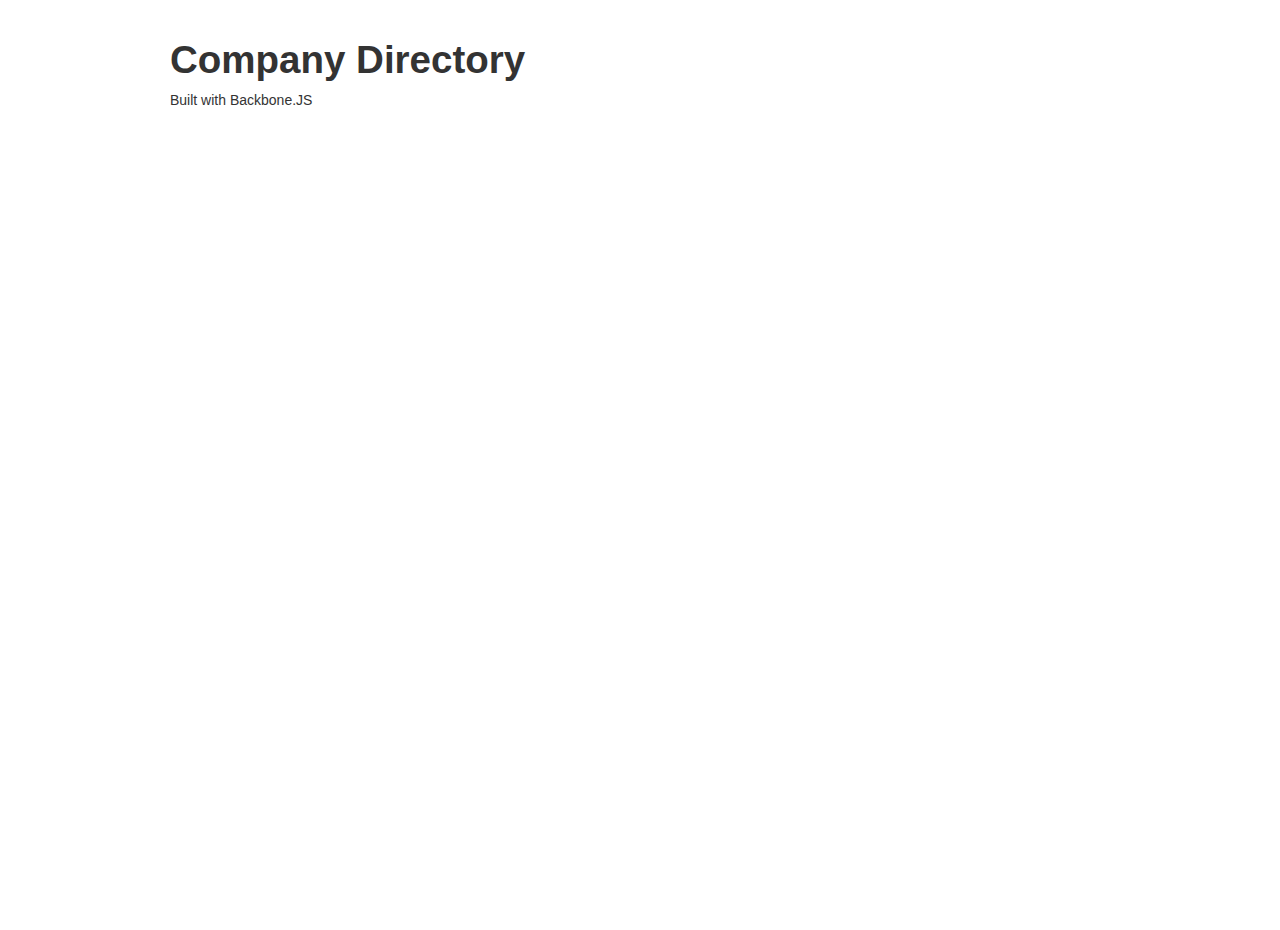
==== index.html @ 5e6cc22d "Initial Commit" ====
<!DOCTYPE html>
<html lang="en">
<head>
<meta charset="utf-8">
<title>Company Directory</title>
<link href="/css/main.css" rel="stylesheet">
<link rel="shortcut icon" href="/img/favicon.png">

<script src="/js/jquery/jquery.min.js"></script>
<script src="/js/bootstrap/docs/assets/js/bootstrap.min.js"></script>
<script src="/js/lodash/dist/lodash.underscore.min.js"></script>
<script src="/js/backbone/backbone-min.js"></script>
<script src="/js/transparency/dist/transparency.min.js"></script>

</head>

<body>

    <div class="container">

        <h1>Company Directory</h1>
        <p>Built with Backbone.JS</p>

        <div class="row">
            <div id="left_column" class="span6"></div>
            <div id="right_column" class="span6"></div>
        </div>

    </div>

</body>
</html>
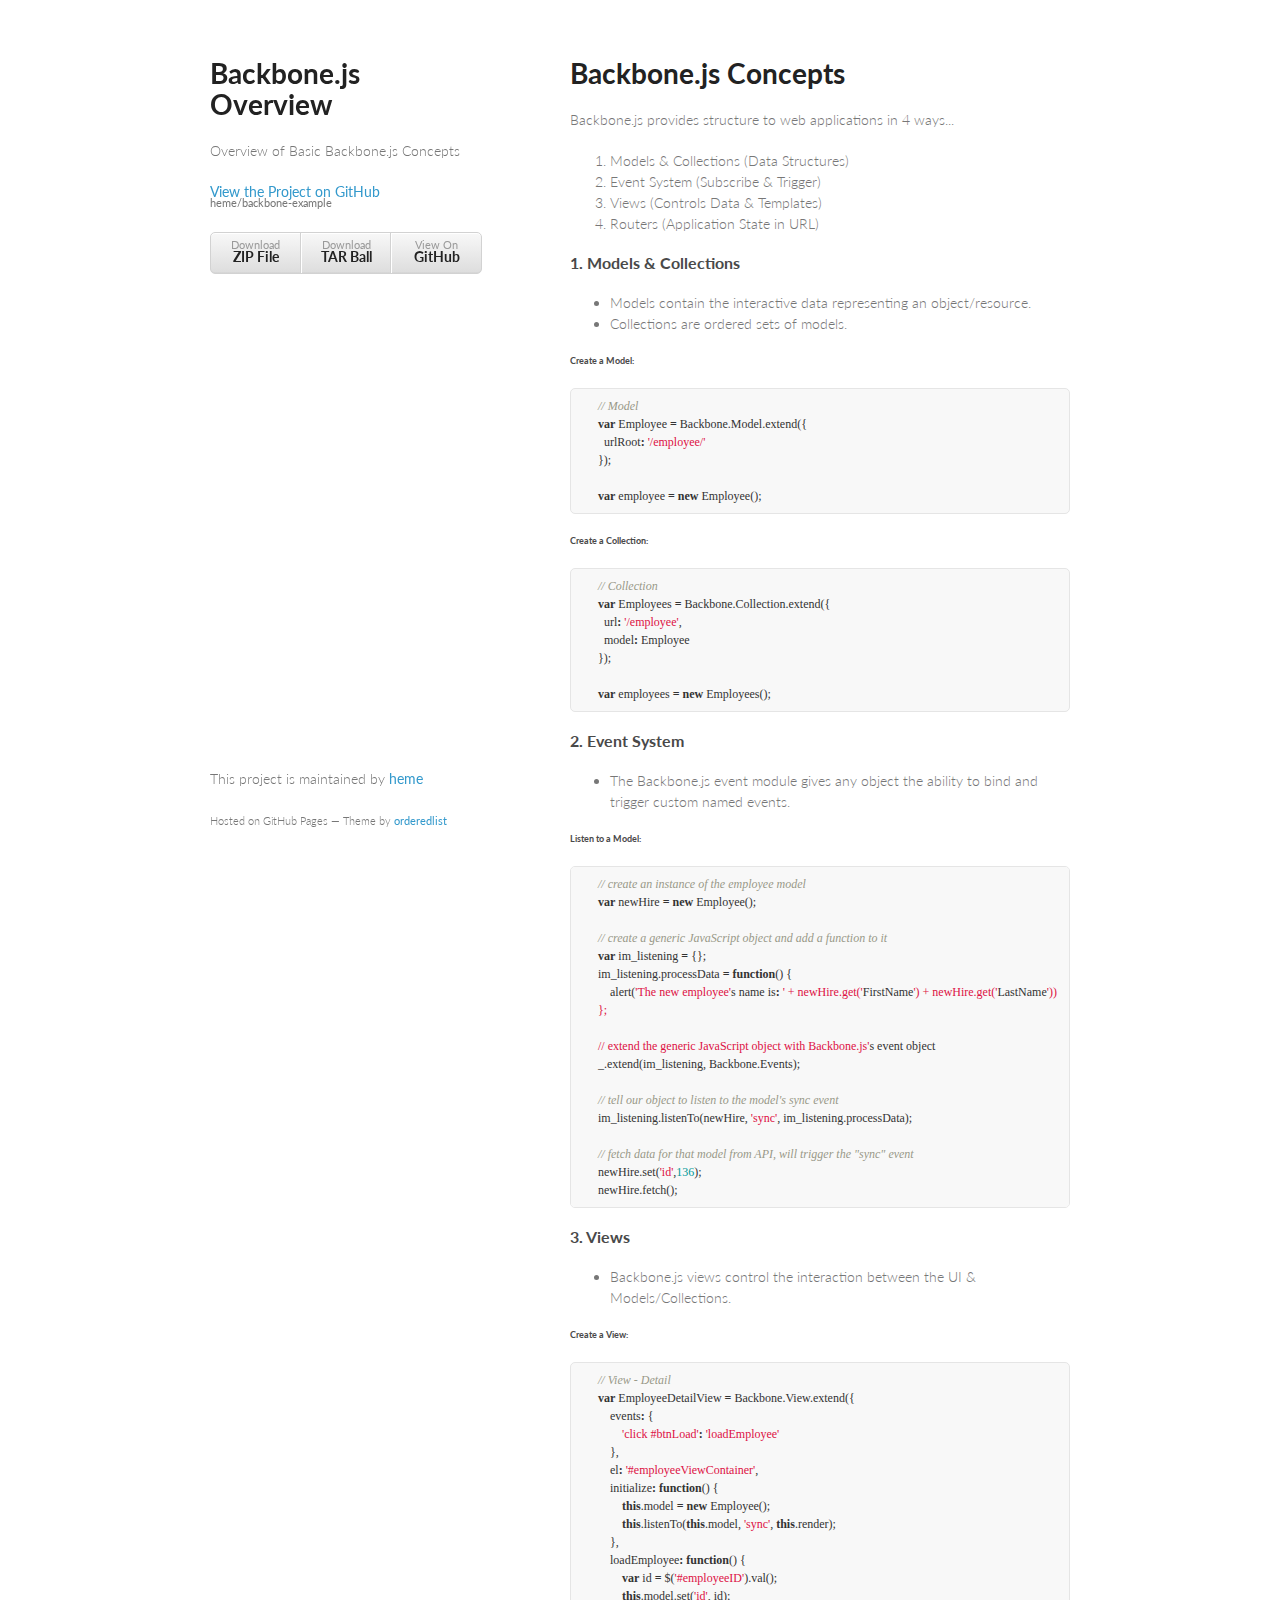
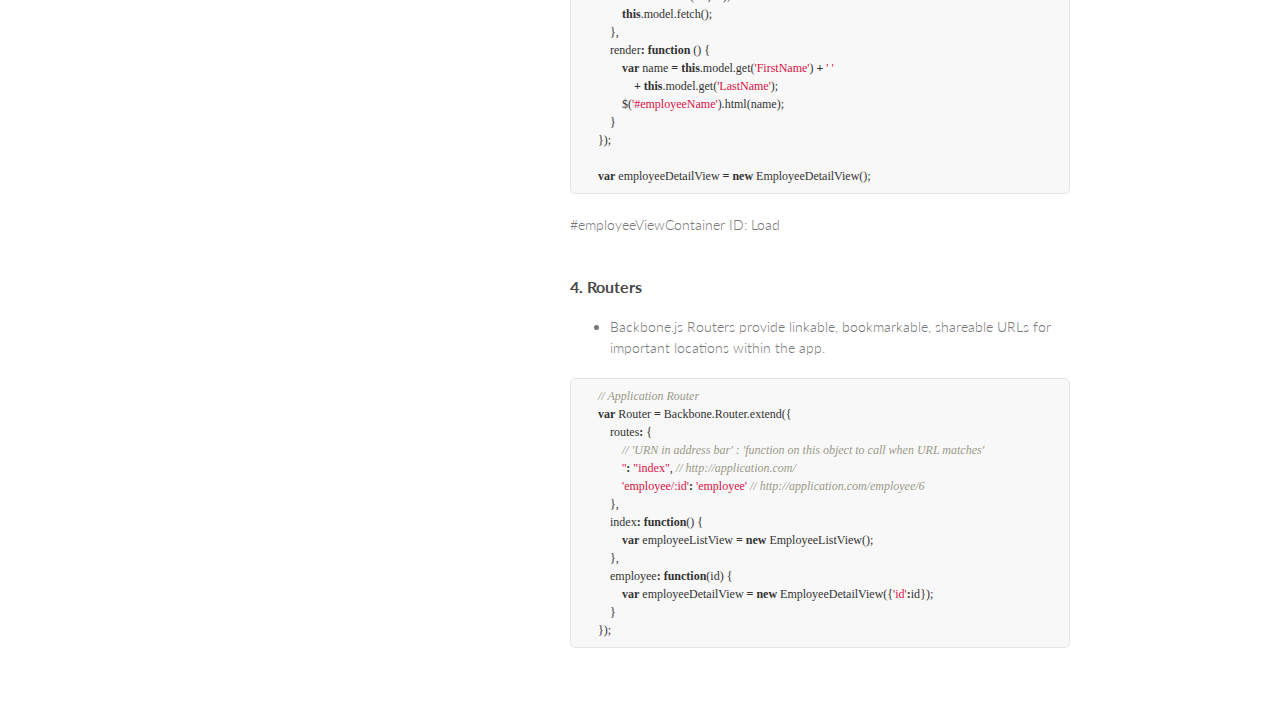
==== commit 83bed94a: "Create gh-pages branch via GitHub" ====
--- a/index.html
+++ b/index.html
@@ -1,32 +1,165 @@
-<!DOCTYPE html>
-<html lang="en">
-<head>
-<meta charset="utf-8">
-<title>Company Directory</title>
-<link href="/css/main.css" rel="stylesheet">
-<link rel="shortcut icon" href="/img/favicon.png">
+<!doctype html>
+<html>
+  <head>
+    <meta charset="utf-8">
+    <meta http-equiv="X-UA-Compatible" content="chrome=1">
+    <title>Backbone.js Overview by heme</title>
 
-<script src="/js/jquery/jquery.min.js"></script>
-<script src="/js/bootstrap/docs/assets/js/bootstrap.min.js"></script>
-<script src="/js/lodash/dist/lodash.underscore.min.js"></script>
-<script src="/js/backbone/backbone-min.js"></script>
-<script src="/js/transparency/dist/transparency.min.js"></script>
+    <link rel="stylesheet" href="stylesheets/styles.css">
+    <link rel="stylesheet" href="stylesheets/pygment_trac.css">
+    <meta name="viewport" content="width=device-width, initial-scale=1, user-scalable=no">
+    <!--[if lt IE 9]>
+    <script src="//html5shiv.googlecode.com/svn/trunk/html5.js"></script>
+    <![endif]-->
+  </head>
+  <body>
+    <div class="wrapper">
+      <header>
+        <h1>Backbone.js Overview</h1>
+        <p>Overview of Basic Backbone.js Concepts</p>
 
-</head>
+        <p class="view"><a href="https://github.com/heme/backbone-example">View the Project on GitHub <small>heme/backbone-example</small></a></p>
 
-<body>
 
-    <div class="container">
+        <ul>
+          <li><a href="https://github.com/heme/backbone-example/zipball/master">Download <strong>ZIP File</strong></a></li>
+          <li><a href="https://github.com/heme/backbone-example/tarball/master">Download <strong>TAR Ball</strong></a></li>
+          <li><a href="https://github.com/heme/backbone-example">View On <strong>GitHub</strong></a></li>
+        </ul>
+      </header>
+      <section>
+        <h1>
+<a name="backbonejs-concepts" class="anchor" href="#backbonejs-concepts"><span class="octicon octicon-link"></span></a>Backbone.js Concepts</h1>
 
-        <h1>Company Directory</h1>
-        <p>Built with Backbone.JS</p>
+<p>Backbone.js provides structure to web applications in 4 ways...</p>
 
-        <div class="row">
-            <div id="left_column" class="span6"></div>
-            <div id="right_column" class="span6"></div>
-        </div>
+<ol>
+<li>Models &amp; Collections (Data Structures)</li>
+<li>Event System (Subscribe &amp; Trigger)</li>
+<li>Views (Controls Data &amp; Templates)</li>
+<li>Routers (Application State in URL)</li>
+</ol><h3>
+<a name="1-models--collections" class="anchor" href="#1-models--collections"><span class="octicon octicon-link"></span></a>1. Models &amp; Collections</h3>
 
+<ul>
+<li>Models contain the interactive data representing an object/resource. </li>
+<li>Collections are ordered sets of models.</li>
+</ul><h6>
+<a name="create-a-model" class="anchor" href="#create-a-model"><span class="octicon octicon-link"></span></a>Create a Model:</h6>
+
+<div class="highlight highlight-JavaScript"><pre>
+    <span class="c1">// Model</span>
+    <span class="kd">var</span> <span class="nx">Employee</span> <span class="o">=</span> <span class="nx">Backbone</span><span class="p">.</span><span class="nx">Model</span><span class="p">.</span><span class="nx">extend</span><span class="p">({</span>
+      <span class="nx">urlRoot</span><span class="o">:</span> <span class="s1">'/employee/'</span>
+    <span class="p">});</span>
+
+    <span class="kd">var</span> <span class="nx">employee</span> <span class="o">=</span> <span class="k">new</span> <span class="nx">Employee</span><span class="p">();</span>
+</pre></div>
+
+<h6>
+<a name="create-a-collection" class="anchor" href="#create-a-collection"><span class="octicon octicon-link"></span></a>Create a Collection:</h6>
+
+<div class="highlight highlight-JavaScript"><pre>    <span class="c1">// Collection</span>
+    <span class="kd">var</span> <span class="nx">Employees</span> <span class="o">=</span> <span class="nx">Backbone</span><span class="p">.</span><span class="nx">Collection</span><span class="p">.</span><span class="nx">extend</span><span class="p">({</span>
+      <span class="nx">url</span><span class="o">:</span> <span class="s1">'/employee'</span><span class="p">,</span>
+      <span class="nx">model</span><span class="o">:</span> <span class="nx">Employee</span>
+    <span class="p">});</span>
+
+    <span class="kd">var</span> <span class="nx">employees</span> <span class="o">=</span> <span class="k">new</span> <span class="nx">Employees</span><span class="p">();</span>
+</pre></div>
+
+<h3>
+<a name="2-event-system" class="anchor" href="#2-event-system"><span class="octicon octicon-link"></span></a>2. Event System</h3>
+
+<ul>
+<li> The Backbone.js event module gives any object the ability to bind and trigger custom named events.</li>
+</ul><h6>
+<a name="listen-to-a-model" class="anchor" href="#listen-to-a-model"><span class="octicon octicon-link"></span></a>Listen to a Model:</h6>
+
+<div class="highlight highlight-JavaScript"><pre>    <span class="c1">// create an instance of the employee model</span>
+    <span class="kd">var</span> <span class="nx">newHire</span> <span class="o">=</span> <span class="k">new</span> <span class="nx">Employee</span><span class="p">();</span>
+
+    <span class="c1">// create a generic JavaScript object and add a function to it</span>
+    <span class="kd">var</span> <span class="nx">im_listening</span> <span class="o">=</span> <span class="p">{};</span>
+    <span class="nx">im_listening</span><span class="p">.</span><span class="nx">processData</span> <span class="o">=</span> <span class="kd">function</span><span class="p">()</span> <span class="p">{</span>
+        <span class="nx">alert</span><span class="p">(</span><span class="s1">'The new employee'</span><span class="nx">s</span> <span class="nx">name</span> <span class="nx">is</span><span class="o">:</span> <span class="s1">' + newHire.get('</span><span class="nx">FirstName</span><span class="s1">') + newHire.get('</span><span class="nx">LastName</span><span class="s1">'))</span>
+<span class="s1">    };</span>
+
+<span class="s1">    // extend the generic JavaScript object with Backbone.js'</span><span class="nx">s</span> <span class="nx">event</span> <span class="nx">object</span>
+    <span class="nx">_</span><span class="p">.</span><span class="nx">extend</span><span class="p">(</span><span class="nx">im_listening</span><span class="p">,</span> <span class="nx">Backbone</span><span class="p">.</span><span class="nx">Events</span><span class="p">);</span>
+
+    <span class="c1">// tell our object to listen to the model's sync event</span>
+    <span class="nx">im_listening</span><span class="p">.</span><span class="nx">listenTo</span><span class="p">(</span><span class="nx">newHire</span><span class="p">,</span> <span class="s1">'sync'</span><span class="p">,</span> <span class="nx">im_listening</span><span class="p">.</span><span class="nx">processData</span><span class="p">);</span>
+
+    <span class="c1">// fetch data for that model from API, will trigger the "sync" event</span>
+    <span class="nx">newHire</span><span class="p">.</span><span class="nx">set</span><span class="p">(</span><span class="s1">'id'</span><span class="p">,</span><span class="mi">136</span><span class="p">);</span>
+    <span class="nx">newHire</span><span class="p">.</span><span class="nx">fetch</span><span class="p">();</span>
+</pre></div>
+
+<h3>
+<a name="3-views" class="anchor" href="#3-views"><span class="octicon octicon-link"></span></a>3. Views</h3>
+
+<ul>
+<li>Backbone.js views control the interaction between the UI &amp; Models/Collections. </li>
+</ul><h6>
+<a name="create-a-view" class="anchor" href="#create-a-view"><span class="octicon octicon-link"></span></a>Create a View:</h6>
+
+<div class="highlight highlight-JavaScript"><pre>    <span class="c1">// View - Detail</span>
+    <span class="kd">var</span> <span class="nx">EmployeeDetailView</span> <span class="o">=</span> <span class="nx">Backbone</span><span class="p">.</span><span class="nx">View</span><span class="p">.</span><span class="nx">extend</span><span class="p">({</span>
+        <span class="nx">events</span><span class="o">:</span> <span class="p">{</span>
+            <span class="s1">'click #btnLoad'</span><span class="o">:</span> <span class="s1">'loadEmployee'</span>
+        <span class="p">},</span>
+        <span class="nx">el</span><span class="o">:</span> <span class="s1">'#employeeViewContainer'</span><span class="p">,</span>
+        <span class="nx">initialize</span><span class="o">:</span> <span class="kd">function</span><span class="p">()</span> <span class="p">{</span>
+            <span class="k">this</span><span class="p">.</span><span class="nx">model</span> <span class="o">=</span> <span class="k">new</span> <span class="nx">Employee</span><span class="p">();</span>
+            <span class="k">this</span><span class="p">.</span><span class="nx">listenTo</span><span class="p">(</span><span class="k">this</span><span class="p">.</span><span class="nx">model</span><span class="p">,</span> <span class="s1">'sync'</span><span class="p">,</span> <span class="k">this</span><span class="p">.</span><span class="nx">render</span><span class="p">);</span>
+        <span class="p">},</span>
+        <span class="nx">loadEmployee</span><span class="o">:</span> <span class="kd">function</span><span class="p">()</span> <span class="p">{</span>
+            <span class="kd">var</span> <span class="nx">id</span> <span class="o">=</span> <span class="nx">$</span><span class="p">(</span><span class="s1">'#employeeID'</span><span class="p">).</span><span class="nx">val</span><span class="p">();</span>
+            <span class="k">this</span><span class="p">.</span><span class="nx">model</span><span class="p">.</span><span class="nx">set</span><span class="p">(</span><span class="s1">'id'</span><span class="p">,</span> <span class="nx">id</span><span class="p">);</span>
+            <span class="k">this</span><span class="p">.</span><span class="nx">model</span><span class="p">.</span><span class="nx">fetch</span><span class="p">();</span>
+        <span class="p">},</span>
+        <span class="nx">render</span><span class="o">:</span> <span class="kd">function</span> <span class="p">()</span> <span class="p">{</span>
+            <span class="kd">var</span> <span class="nx">name</span> <span class="o">=</span> <span class="k">this</span><span class="p">.</span><span class="nx">model</span><span class="p">.</span><span class="nx">get</span><span class="p">(</span><span class="s1">'FirstName'</span><span class="p">)</span> <span class="o">+</span> <span class="s1">' '</span> 
+                <span class="o">+</span> <span class="k">this</span><span class="p">.</span><span class="nx">model</span><span class="p">.</span><span class="nx">get</span><span class="p">(</span><span class="s1">'LastName'</span><span class="p">);</span>
+            <span class="nx">$</span><span class="p">(</span><span class="s1">'#employeeName'</span><span class="p">).</span><span class="nx">html</span><span class="p">(</span><span class="nx">name</span><span class="p">);</span>
+        <span class="p">}</span>
+    <span class="p">});</span>
+
+    <span class="kd">var</span> <span class="nx">employeeDetailView</span> <span class="o">=</span> <span class="k">new</span> <span class="nx">EmployeeDetailView</span><span class="p">();</span>
+</pre></div>
+
+#employeeViewContainer
+    ID: Load
+    <h2>
+<a name="" class="anchor" href="#"><span class="octicon octicon-link"></span></a> </h2>
+<h3>
+<a name="4-routers" class="anchor" href="#4-routers"><span class="octicon octicon-link"></span></a>4. Routers</h3>
+
+<ul>
+<li>Backbone.js Routers provide linkable, bookmarkable, shareable URLs for important locations within the app.</li>
+</ul><div class="highlight highlight-JavaScript"><pre>    <span class="c1">// Application Router</span>
+    <span class="kd">var</span> <span class="nx">Router</span> <span class="o">=</span> <span class="nx">Backbone</span><span class="p">.</span><span class="nx">Router</span><span class="p">.</span><span class="nx">extend</span><span class="p">({</span>
+        <span class="nx">routes</span><span class="o">:</span> <span class="p">{</span>
+            <span class="c1">// 'URN in address bar' : 'function on this object to call when URL matches'</span>
+            <span class="s1">''</span><span class="o">:</span> <span class="s2">"index"</span><span class="p">,</span> <span class="c1">// http://application.com/</span>
+            <span class="s1">'employee/:id'</span><span class="o">:</span> <span class="s1">'employee'</span> <span class="c1">// http://application.com/employee/6</span>
+        <span class="p">},</span>
+        <span class="nx">index</span><span class="o">:</span> <span class="kd">function</span><span class="p">()</span> <span class="p">{</span>
+            <span class="kd">var</span> <span class="nx">employeeListView</span> <span class="o">=</span> <span class="k">new</span> <span class="nx">EmployeeListView</span><span class="p">();</span>
+        <span class="p">},</span>
+        <span class="nx">employee</span><span class="o">:</span> <span class="kd">function</span><span class="p">(</span><span class="nx">id</span><span class="p">)</span> <span class="p">{</span>
+            <span class="kd">var</span> <span class="nx">employeeDetailView</span> <span class="o">=</span> <span class="k">new</span> <span class="nx">EmployeeDetailView</span><span class="p">({</span><span class="s1">'id'</span><span class="o">:</span><span class="nx">id</span><span class="p">});</span>
+        <span class="p">}</span>
+    <span class="p">});</span>
+</pre></div>
+      </section>
+      <footer>
+        <p>This project is maintained by <a href="https://github.com/heme">heme</a></p>
+        <p><small>Hosted on GitHub Pages &mdash; Theme by <a href="https://github.com/orderedlist">orderedlist</a></small></p>
+      </footer>
     </div>
-
-</body>
+    <script src="javascripts/scale.fix.js"></script>
+    
+  </body>
 </html>--- a/stylesheets/styles.css
+++ b/stylesheets/styles.css
@@ -0,0 +1,255 @@
+@import url(https://fonts.googleapis.com/css?family=Lato:300italic,700italic,300,700);
+
+body {
+  padding:50px;
+  font:14px/1.5 Lato, "Helvetica Neue", Helvetica, Arial, sans-serif;
+  color:#777;
+  font-weight:300;
+}
+
+h1, h2, h3, h4, h5, h6 {
+  color:#222;
+  margin:0 0 20px;
+}
+
+p, ul, ol, table, pre, dl {
+  margin:0 0 20px;
+}
+
+h1, h2, h3 {
+  line-height:1.1;
+}
+
+h1 {
+  font-size:28px;
+}
+
+h2 {
+  color:#393939;
+}
+
+h3, h4, h5, h6 {
+  color:#494949;
+}
+
+a {
+  color:#39c;
+  font-weight:400;
+  text-decoration:none;
+}
+
+a small {
+  font-size:11px;
+  color:#777;
+  margin-top:-0.6em;
+  display:block;
+}
+
+.wrapper {
+  width:860px;
+  margin:0 auto;
+}
+
+blockquote {
+  border-left:1px solid #e5e5e5;
+  margin:0;
+  padding:0 0 0 20px;
+  font-style:italic;
+}
+
+code, pre {
+  font-family:Monaco, Bitstream Vera Sans Mono, Lucida Console, Terminal;
+  color:#333;
+  font-size:12px;
+}
+
+pre {
+  padding:8px 15px;
+  background: #f8f8f8;  
+  border-radius:5px;
+  border:1px solid #e5e5e5;
+  overflow-x: auto;
+}
+
+table {
+  width:100%;
+  border-collapse:collapse;
+}
+
+th, td {
+  text-align:left;
+  padding:5px 10px;
+  border-bottom:1px solid #e5e5e5;
+}
+
+dt {
+  color:#444;
+  font-weight:700;
+}
+
+th {
+  color:#444;
+}
+
+img {
+  max-width:100%;
+}
+
+header {
+  width:270px;
+  float:left;
+  position:fixed;
+}
+
+header ul {
+  list-style:none;
+  height:40px;
+  
+  padding:0;
+  
+  background: #eee;
+  background: -moz-linear-gradient(top, #f8f8f8 0%, #dddddd 100%);
+  background: -webkit-gradient(linear, left top, left bottom, color-stop(0%,#f8f8f8), color-stop(100%,#dddddd));
+  background: -webkit-linear-gradient(top, #f8f8f8 0%,#dddddd 100%);
+  background: -o-linear-gradient(top, #f8f8f8 0%,#dddddd 100%);
+  background: -ms-linear-gradient(top, #f8f8f8 0%,#dddddd 100%);
+  background: linear-gradient(top, #f8f8f8 0%,#dddddd 100%);
+  
+  border-radius:5px;
+  border:1px solid #d2d2d2;
+  box-shadow:inset #fff 0 1px 0, inset rgba(0,0,0,0.03) 0 -1px 0;
+  width:270px;
+}
+
+header li {
+  width:89px;
+  float:left;
+  border-right:1px solid #d2d2d2;
+  height:40px;
+}
+
+header ul a {
+  line-height:1;
+  font-size:11px;
+  color:#999;
+  display:block;
+  text-align:center;
+  padding-top:6px;
+  height:40px;
+}
+
+strong {
+  color:#222;
+  font-weight:700;
+}
+
+header ul li + li {
+  width:88px;
+  border-left:1px solid #fff;
+}
+
+header ul li + li + li {
+  border-right:none;
+  width:89px;
+}
+
+header ul a strong {
+  font-size:14px;
+  display:block;
+  color:#222;
+}
+
+section {
+  width:500px;
+  float:right;
+  padding-bottom:50px;
+}
+
+small {
+  font-size:11px;
+}
+
+hr {
+  border:0;
+  background:#e5e5e5;
+  height:1px;
+  margin:0 0 20px;
+}
+
+footer {
+  width:270px;
+  float:left;
+  position:fixed;
+  bottom:50px;
+}
+
+@media print, screen and (max-width: 960px) {
+  
+  div.wrapper {
+    width:auto;
+    margin:0;
+  }
+  
+  header, section, footer {
+    float:none;
+    position:static;
+    width:auto;
+  }
+  
+  header {
+    padding-right:320px;
+  }
+  
+  section {
+    border:1px solid #e5e5e5;
+    border-width:1px 0;
+    padding:20px 0;
+    margin:0 0 20px;
+  }
+  
+  header a small {
+    display:inline;
+  }
+  
+  header ul {
+    position:absolute;
+    right:50px;
+    top:52px;
+  }
+}
+
+@media print, screen and (max-width: 720px) {
+  body {
+    word-wrap:break-word;
+  }
+  
+  header {
+    padding:0;
+  }
+  
+  header ul, header p.view {
+    position:static;
+  }
+  
+  pre, code {
+    word-wrap:normal;
+  }
+}
+
+@media print, screen and (max-width: 480px) {
+  body {
+    padding:15px;
+  }
+  
+  header ul {
+    display:none;
+  }
+}
+
+@media print {
+  body {
+    padding:0.4in;
+    font-size:12pt;
+    color:#444;
+  }
+}
--- a/stylesheets/pygment_trac.css
+++ b/stylesheets/pygment_trac.css
@@ -0,0 +1,69 @@
+.highlight  { background: #ffffff; }
+.highlight .c { color: #999988; font-style: italic } /* Comment */
+.highlight .err { color: #a61717; background-color: #e3d2d2 } /* Error */
+.highlight .k { font-weight: bold } /* Keyword */
+.highlight .o { font-weight: bold } /* Operator */
+.highlight .cm { color: #999988; font-style: italic } /* Comment.Multiline */
+.highlight .cp { color: #999999; font-weight: bold } /* Comment.Preproc */
+.highlight .c1 { color: #999988; font-style: italic } /* Comment.Single */
+.highlight .cs { color: #999999; font-weight: bold; font-style: italic } /* Comment.Special */
+.highlight .gd { color: #000000; background-color: #ffdddd } /* Generic.Deleted */
+.highlight .gd .x { color: #000000; background-color: #ffaaaa } /* Generic.Deleted.Specific */
+.highlight .ge { font-style: italic } /* Generic.Emph */
+.highlight .gr { color: #aa0000 } /* Generic.Error */
+.highlight .gh { color: #999999 } /* Generic.Heading */
+.highlight .gi { color: #000000; background-color: #ddffdd } /* Generic.Inserted */
+.highlight .gi .x { color: #000000; background-color: #aaffaa } /* Generic.Inserted.Specific */
+.highlight .go { color: #888888 } /* Generic.Output */
+.highlight .gp { color: #555555 } /* Generic.Prompt */
+.highlight .gs { font-weight: bold } /* Generic.Strong */
+.highlight .gu { color: #800080; font-weight: bold; } /* Generic.Subheading */
+.highlight .gt { color: #aa0000 } /* Generic.Traceback */
+.highlight .kc { font-weight: bold } /* Keyword.Constant */
+.highlight .kd { font-weight: bold } /* Keyword.Declaration */
+.highlight .kn { font-weight: bold } /* Keyword.Namespace */
+.highlight .kp { font-weight: bold } /* Keyword.Pseudo */
+.highlight .kr { font-weight: bold } /* Keyword.Reserved */
+.highlight .kt { color: #445588; font-weight: bold } /* Keyword.Type */
+.highlight .m { color: #009999 } /* Literal.Number */
+.highlight .s { color: #d14 } /* Literal.String */
+.highlight .na { color: #008080 } /* Name.Attribute */
+.highlight .nb { color: #0086B3 } /* Name.Builtin */
+.highlight .nc { color: #445588; font-weight: bold } /* Name.Class */
+.highlight .no { color: #008080 } /* Name.Constant */
+.highlight .ni { color: #800080 } /* Name.Entity */
+.highlight .ne { color: #990000; font-weight: bold } /* Name.Exception */
+.highlight .nf { color: #990000; font-weight: bold } /* Name.Function */
+.highlight .nn { color: #555555 } /* Name.Namespace */
+.highlight .nt { color: #000080 } /* Name.Tag */
+.highlight .nv { color: #008080 } /* Name.Variable */
+.highlight .ow { font-weight: bold } /* Operator.Word */
+.highlight .w { color: #bbbbbb } /* Text.Whitespace */
+.highlight .mf { color: #009999 } /* Literal.Number.Float */
+.highlight .mh { color: #009999 } /* Literal.Number.Hex */
+.highlight .mi { color: #009999 } /* Literal.Number.Integer */
+.highlight .mo { color: #009999 } /* Literal.Number.Oct */
+.highlight .sb { color: #d14 } /* Literal.String.Backtick */
+.highlight .sc { color: #d14 } /* Literal.String.Char */
+.highlight .sd { color: #d14 } /* Literal.String.Doc */
+.highlight .s2 { color: #d14 } /* Literal.String.Double */
+.highlight .se { color: #d14 } /* Literal.String.Escape */
+.highlight .sh { color: #d14 } /* Literal.String.Heredoc */
+.highlight .si { color: #d14 } /* Literal.String.Interpol */
+.highlight .sx { color: #d14 } /* Literal.String.Other */
+.highlight .sr { color: #009926 } /* Literal.String.Regex */
+.highlight .s1 { color: #d14 } /* Literal.String.Single */
+.highlight .ss { color: #990073 } /* Literal.String.Symbol */
+.highlight .bp { color: #999999 } /* Name.Builtin.Pseudo */
+.highlight .vc { color: #008080 } /* Name.Variable.Class */
+.highlight .vg { color: #008080 } /* Name.Variable.Global */
+.highlight .vi { color: #008080 } /* Name.Variable.Instance */
+.highlight .il { color: #009999 } /* Literal.Number.Integer.Long */
+
+.type-csharp .highlight .k { color: #0000FF }
+.type-csharp .highlight .kt { color: #0000FF }
+.type-csharp .highlight .nf { color: #000000; font-weight: normal }
+.type-csharp .highlight .nc { color: #2B91AF }
+.type-csharp .highlight .nn { color: #000000 }
+.type-csharp .highlight .s { color: #A31515 }
+.type-csharp .highlight .sc { color: #A31515 }
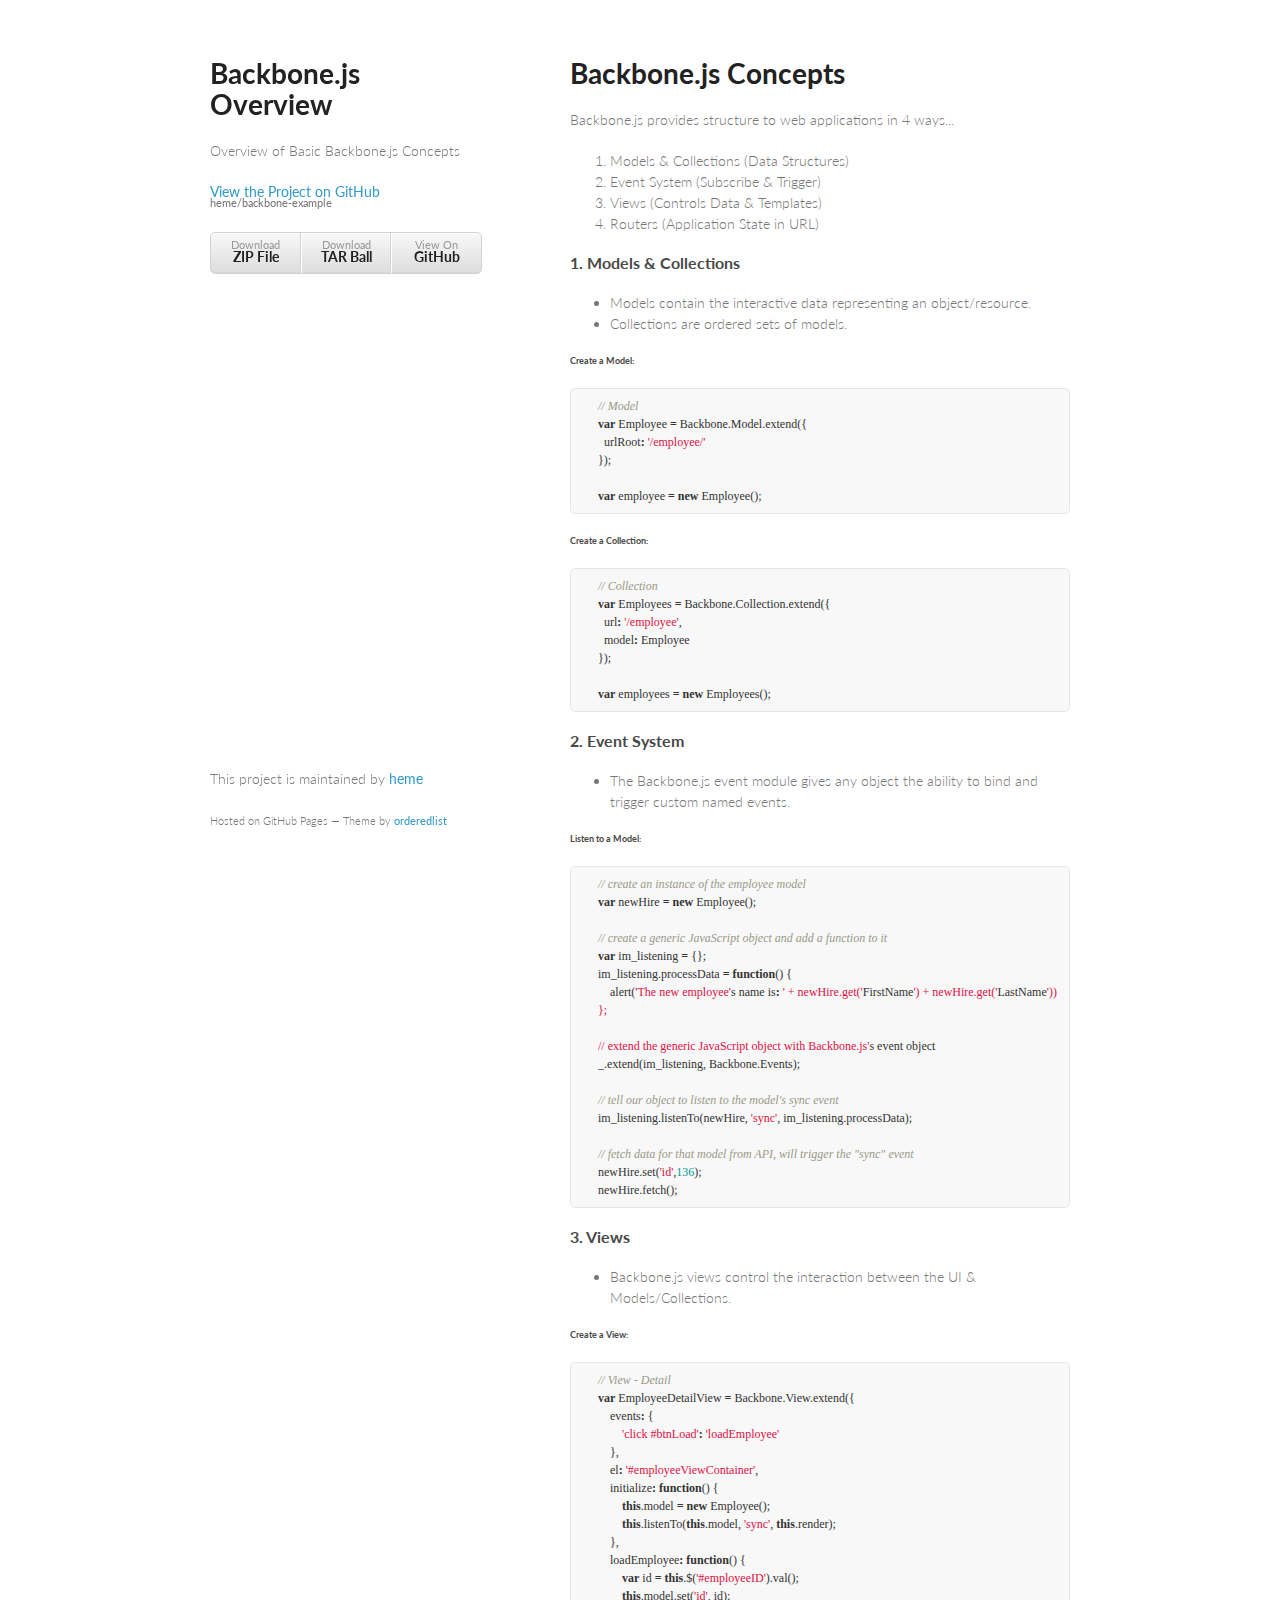
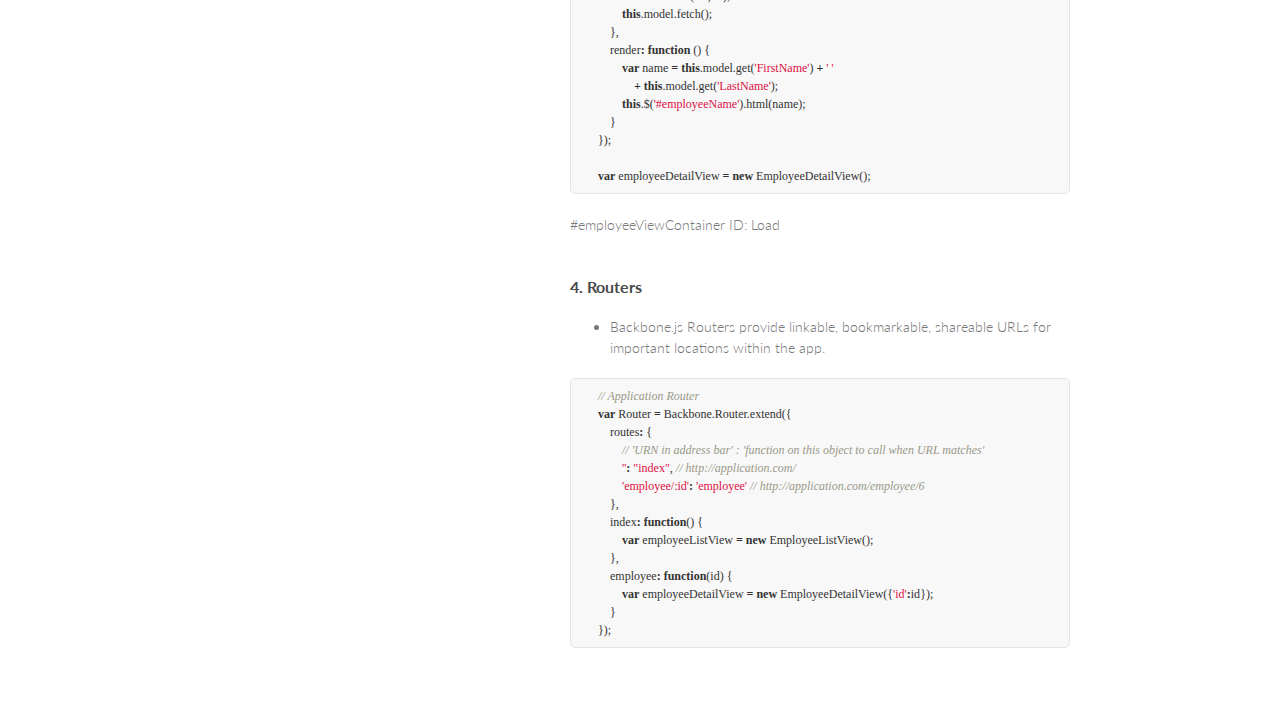
==== commit 1c60933f: "Create gh-pages branch via GitHub" ====
--- a/index.html
+++ b/index.html
@@ -115,14 +115,14 @@
             <span class="k">this</span><span class="p">.</span><span class="nx">listenTo</span><span class="p">(</span><span class="k">this</span><span class="p">.</span><span class="nx">model</span><span class="p">,</span> <span class="s1">'sync'</span><span class="p">,</span> <span class="k">this</span><span class="p">.</span><span class="nx">render</span><span class="p">);</span>
         <span class="p">},</span>
         <span class="nx">loadEmployee</span><span class="o">:</span> <span class="kd">function</span><span class="p">()</span> <span class="p">{</span>
-            <span class="kd">var</span> <span class="nx">id</span> <span class="o">=</span> <span class="nx">$</span><span class="p">(</span><span class="s1">'#employeeID'</span><span class="p">).</span><span class="nx">val</span><span class="p">();</span>
+            <span class="kd">var</span> <span class="nx">id</span> <span class="o">=</span> <span class="k">this</span><span class="p">.</span><span class="nx">$</span><span class="p">(</span><span class="s1">'#employeeID'</span><span class="p">).</span><span class="nx">val</span><span class="p">();</span>
             <span class="k">this</span><span class="p">.</span><span class="nx">model</span><span class="p">.</span><span class="nx">set</span><span class="p">(</span><span class="s1">'id'</span><span class="p">,</span> <span class="nx">id</span><span class="p">);</span>
             <span class="k">this</span><span class="p">.</span><span class="nx">model</span><span class="p">.</span><span class="nx">fetch</span><span class="p">();</span>
         <span class="p">},</span>
         <span class="nx">render</span><span class="o">:</span> <span class="kd">function</span> <span class="p">()</span> <span class="p">{</span>
             <span class="kd">var</span> <span class="nx">name</span> <span class="o">=</span> <span class="k">this</span><span class="p">.</span><span class="nx">model</span><span class="p">.</span><span class="nx">get</span><span class="p">(</span><span class="s1">'FirstName'</span><span class="p">)</span> <span class="o">+</span> <span class="s1">' '</span> 
                 <span class="o">+</span> <span class="k">this</span><span class="p">.</span><span class="nx">model</span><span class="p">.</span><span class="nx">get</span><span class="p">(</span><span class="s1">'LastName'</span><span class="p">);</span>
-            <span class="nx">$</span><span class="p">(</span><span class="s1">'#employeeName'</span><span class="p">).</span><span class="nx">html</span><span class="p">(</span><span class="nx">name</span><span class="p">);</span>
+            <span class="k">this</span><span class="p">.</span><span class="nx">$</span><span class="p">(</span><span class="s1">'#employeeName'</span><span class="p">).</span><span class="nx">html</span><span class="p">(</span><span class="nx">name</span><span class="p">);</span>
         <span class="p">}</span>
     <span class="p">});</span>
 
